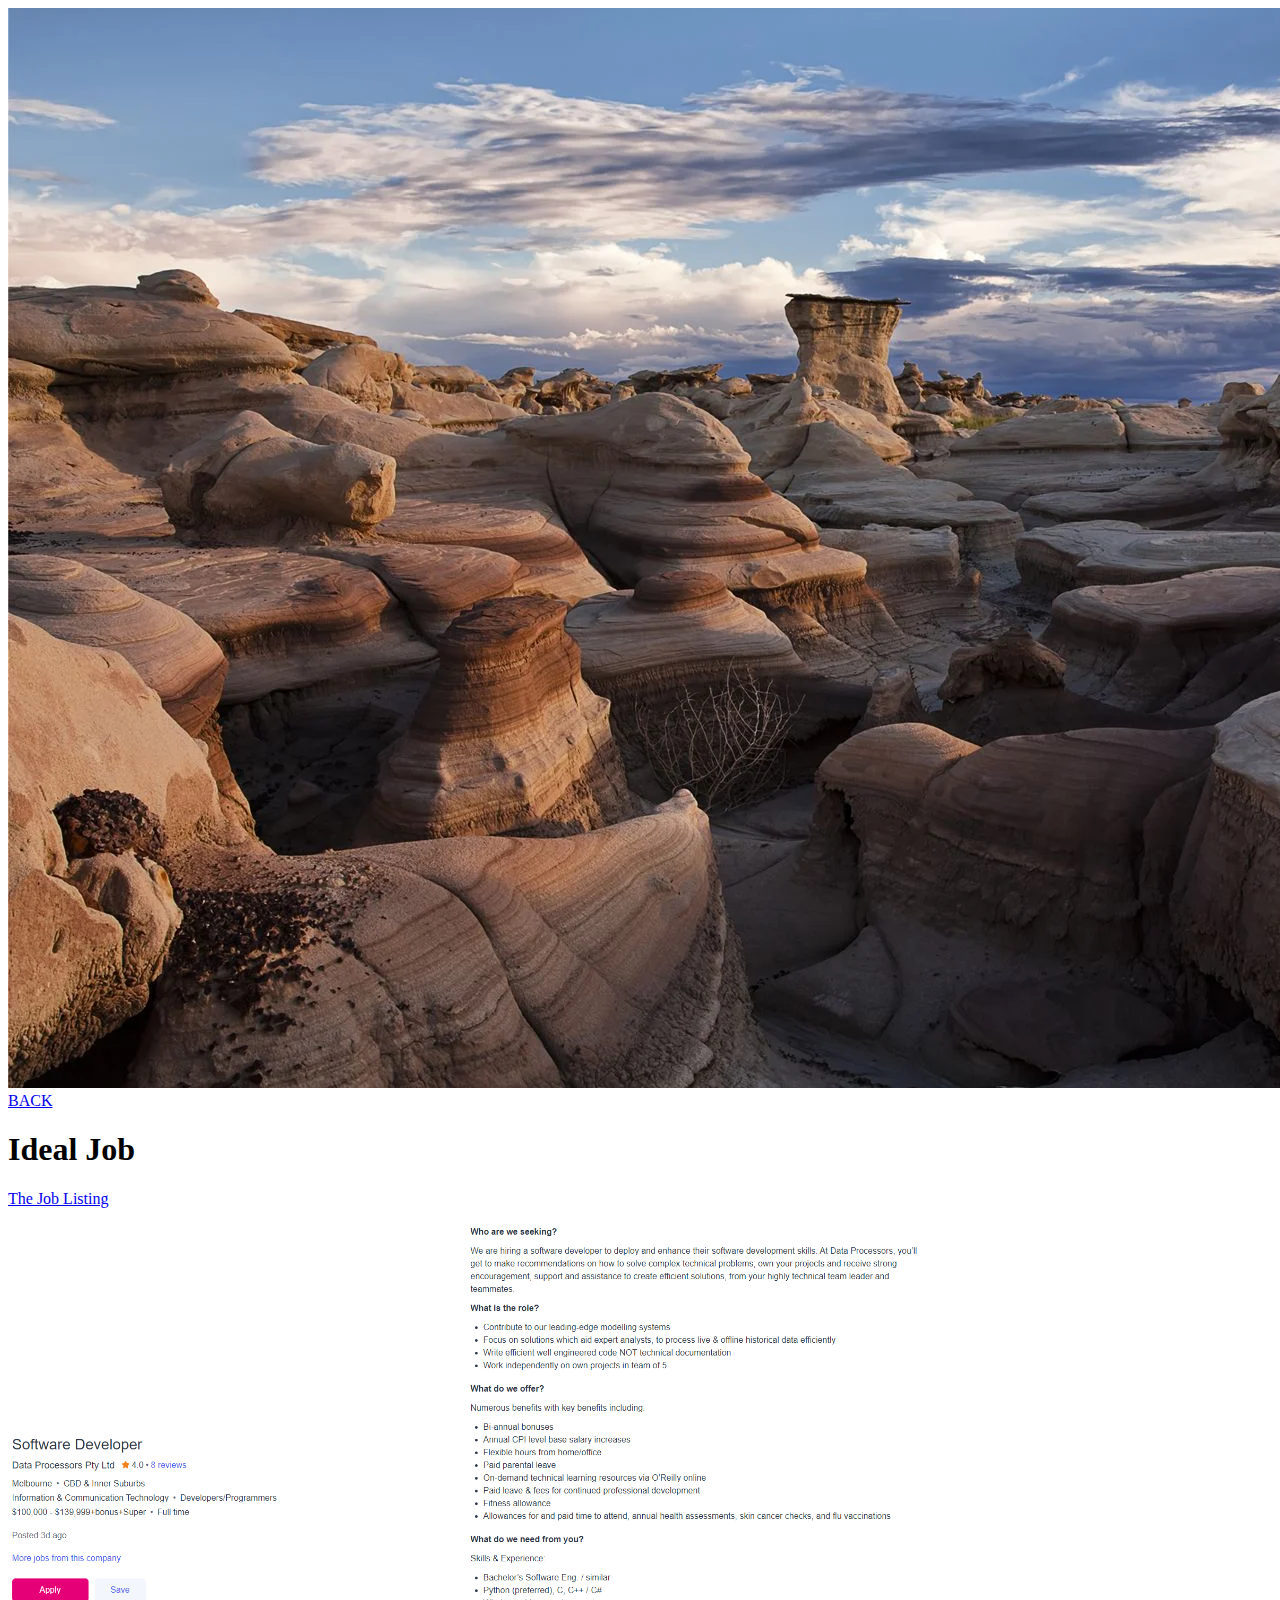
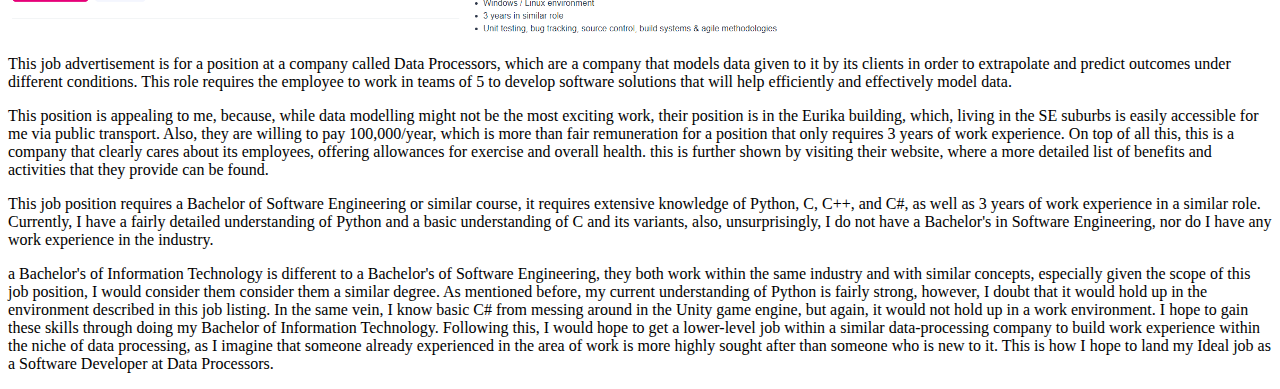
==== IdealJob.html @ e0d8c054 "experimenting to fix github pages" ====
<!DOCTYPE html>
<html lang="en">
<head>
    <meta charset="UTF-8">
    <meta http-equiv="X-UA-Compatible" content="IE=edge">
    <meta name="viewport" content="width=device-width, initial-scale=1.0">
    <title>Document</title>
    <link rel="stylesheet" href="css/InfoPages.css">
</head>
<body>
    <div class="background">
        <div class="background-image">
            <img src="IMAGES/sand rocks.jpg" alt="background image of some sandy rocks" max-width="100%" height="auto">
        </div>
        <a href="index.html" class="backbutton">BACK</a>
        <h1>Ideal Job</h1>
        <p><a href="https://www.seek.com.au/job/56325414?type=standout#sol=142ae7d89b072e9c5ef6501a0fa350fc4910e5cb" target='_blank'>The Job Listing</a></p>
            <img src="IMAGES/JobListing2.PNG" alt="an image of the job listing" width="36%" height="auto" class="body-image-top"> 
            <img src="IMAGES/JobListing1.PNG" alt="an image of the job listing" width="36%" height="auto" class="body-image-bottom">  
        <p>This job advertisement is for a position at a company called Data Processors, which are a company that models data given to it by its clients in order to extrapolate and predict outcomes under different conditions. This role requires the employee to work in teams of 5 to develop software solutions that will help efficiently and effectively model data.</p>
        <p>This position is appealing to me, because, while data modelling might not be the most exciting work, their position is in the Eurika building, which, living in the SE suburbs is easily accessible for me via public transport. Also, they are willing to pay 100,000/year, which is more than fair remuneration for a position that only requires 3 years of work experience. On top of all this, this is a company that clearly cares about its employees, offering allowances for exercise and overall health. this is further shown by visiting their website, where a more detailed list of benefits and activities that they provide can be found.</p>
        <p>This job position requires a Bachelor of Software Engineering or similar course, it requires extensive knowledge of Python, C, C++, and C#, as well as 3 years of work experience in a similar role. Currently, I have a fairly detailed understanding of Python and a basic understanding of C and its variants, also, unsurprisingly, I do not have a Bachelor's in Software Engineering, nor do I have any work experience in the industry.
        <p>a Bachelor's of Information Technology is different to a Bachelor's of Software Engineering, they both work within the same industry and with similar concepts, especially given the scope of this job position, I would consider them consider them a similar degree. As mentioned before, my current understanding of Python is fairly strong, however, I doubt that it would hold up in the environment described in this job listing. In the same vein, I know basic C# from messing around in the Unity game engine, but again, it would not hold up in a work environment. I hope to gain these skills through doing my Bachelor of Information Technology. Following this, I would hope to get a lower-level job within a similar data-processing company to build work experience within the niche of data processing, as I imagine that someone already experienced in the area of work is more highly sought after than someone who is new to it. This is how I hope to land my Ideal job as a Software Developer at Data Processors.</p>
    </div>
</body>
</html>
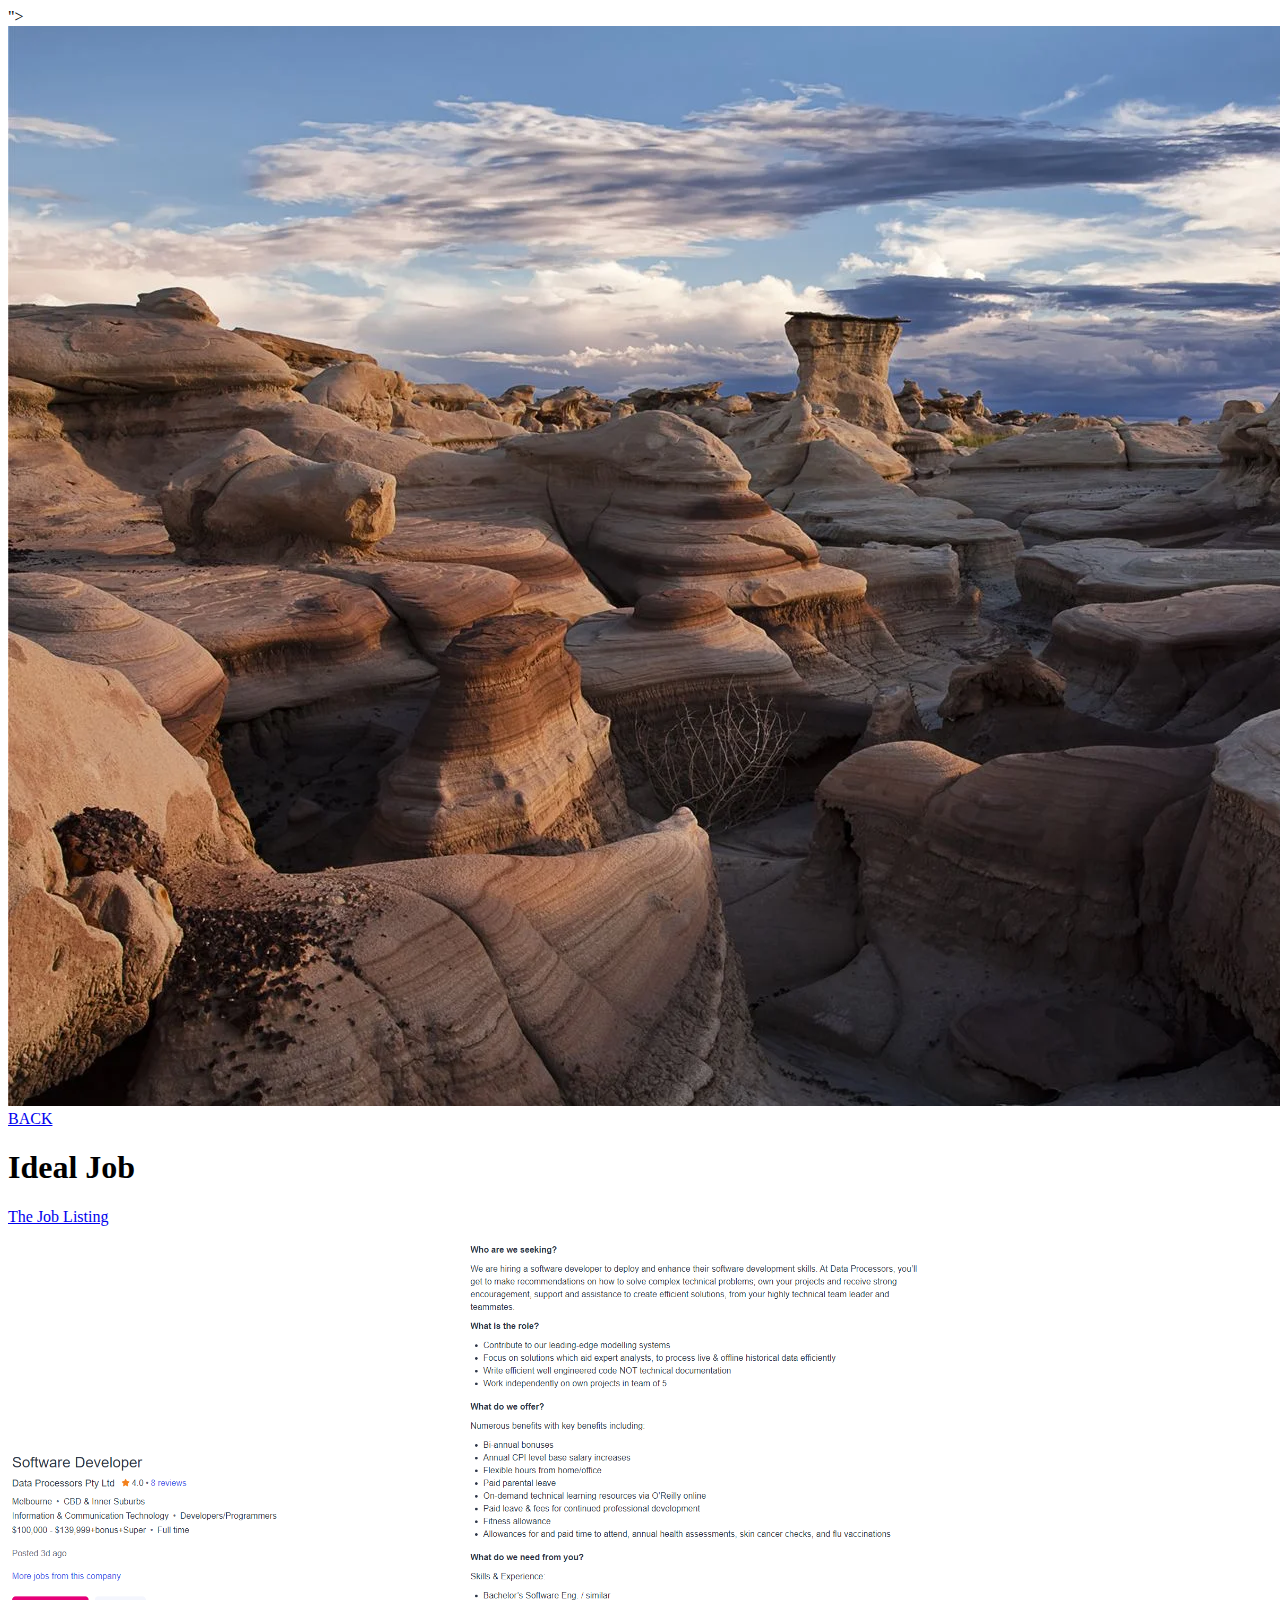
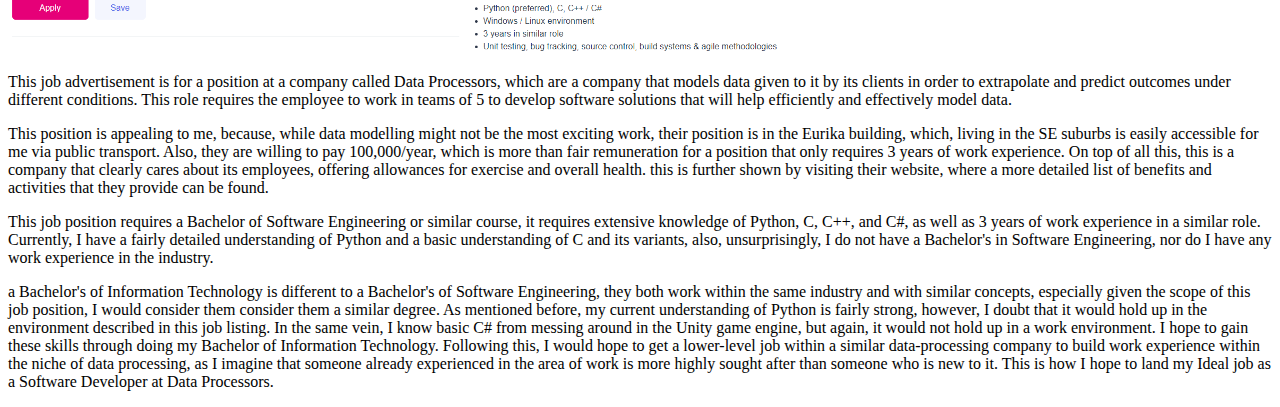
==== commit e3508504: "Update IdealJob.html" ====
--- a/IdealJob.html
+++ b/IdealJob.html
@@ -5,7 +5,7 @@
     <meta http-equiv="X-UA-Compatible" content="IE=edge">
     <meta name="viewport" content="width=device-width, initial-scale=1.0">
     <title>Document</title>
-    <link rel="stylesheet" href="css/InfoPages.css">
+    <link rel="stylesheet" href="<link rel="stylesheet" href="/hiitsmatt.github.io/css/InfoPages.css" />">
 </head>
 <body>
     <div class="background">
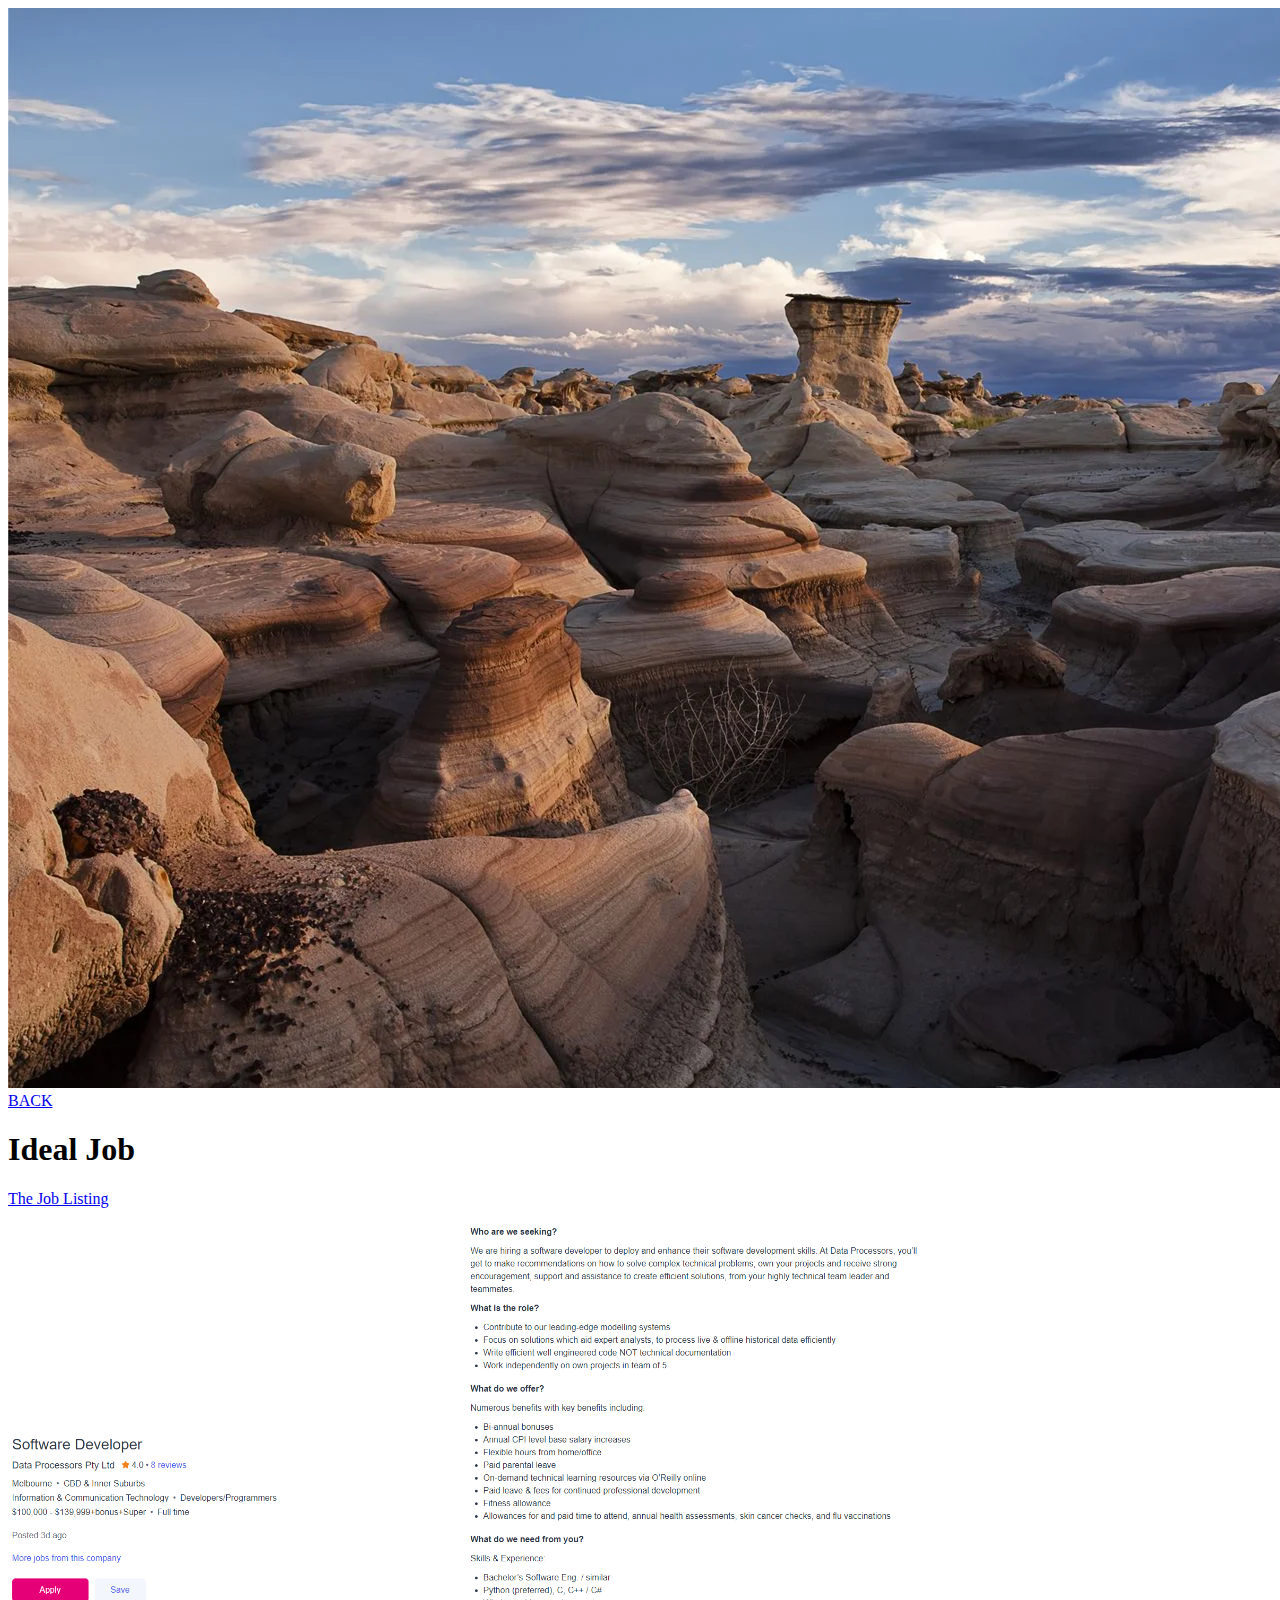
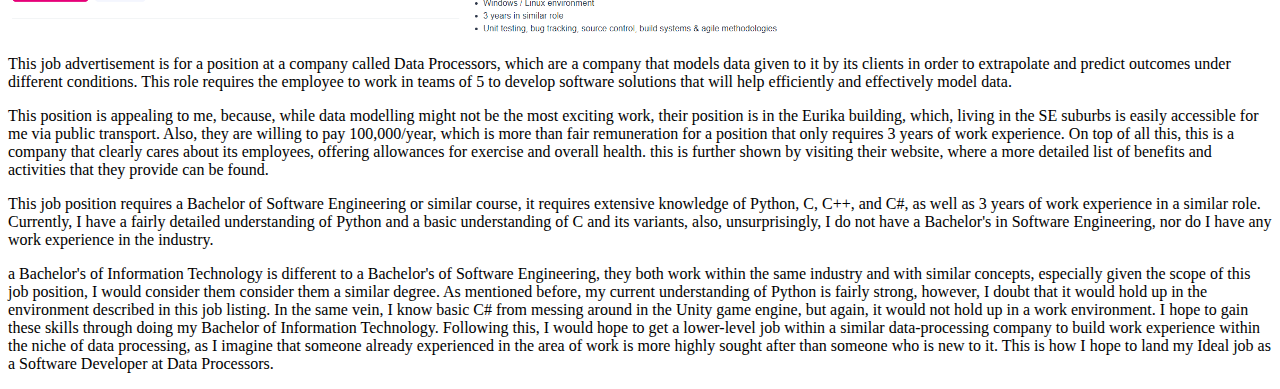
==== commit ed581418: "fixing broken css link" ====
--- a/IdealJob.html
+++ b/IdealJob.html
@@ -5,7 +5,7 @@
     <meta http-equiv="X-UA-Compatible" content="IE=edge">
     <meta name="viewport" content="width=device-width, initial-scale=1.0">
     <title>Document</title>
-    <link rel="stylesheet" href="<link rel="stylesheet" href="/hiitsmatt.github.io/css/InfoPages.css" />">
+    <link rel="stylesheet" href="<link rel="stylesheet" href="InfoPages.css">
 </head>
 <body>
     <div class="background">
@@ -23,4 +23,4 @@
         <p>a Bachelor's of Information Technology is different to a Bachelor's of Software Engineering, they both work within the same industry and with similar concepts, especially given the scope of this job position, I would consider them consider them a similar degree. As mentioned before, my current understanding of Python is fairly strong, however, I doubt that it would hold up in the environment described in this job listing. In the same vein, I know basic C# from messing around in the Unity game engine, but again, it would not hold up in a work environment. I hope to gain these skills through doing my Bachelor of Information Technology. Following this, I would hope to get a lower-level job within a similar data-processing company to build work experience within the niche of data processing, as I imagine that someone already experienced in the area of work is more highly sought after than someone who is new to it. This is how I hope to land my Ideal job as a Software Developer at Data Processors.</p>
     </div>
 </body>
-</html>+</html>
